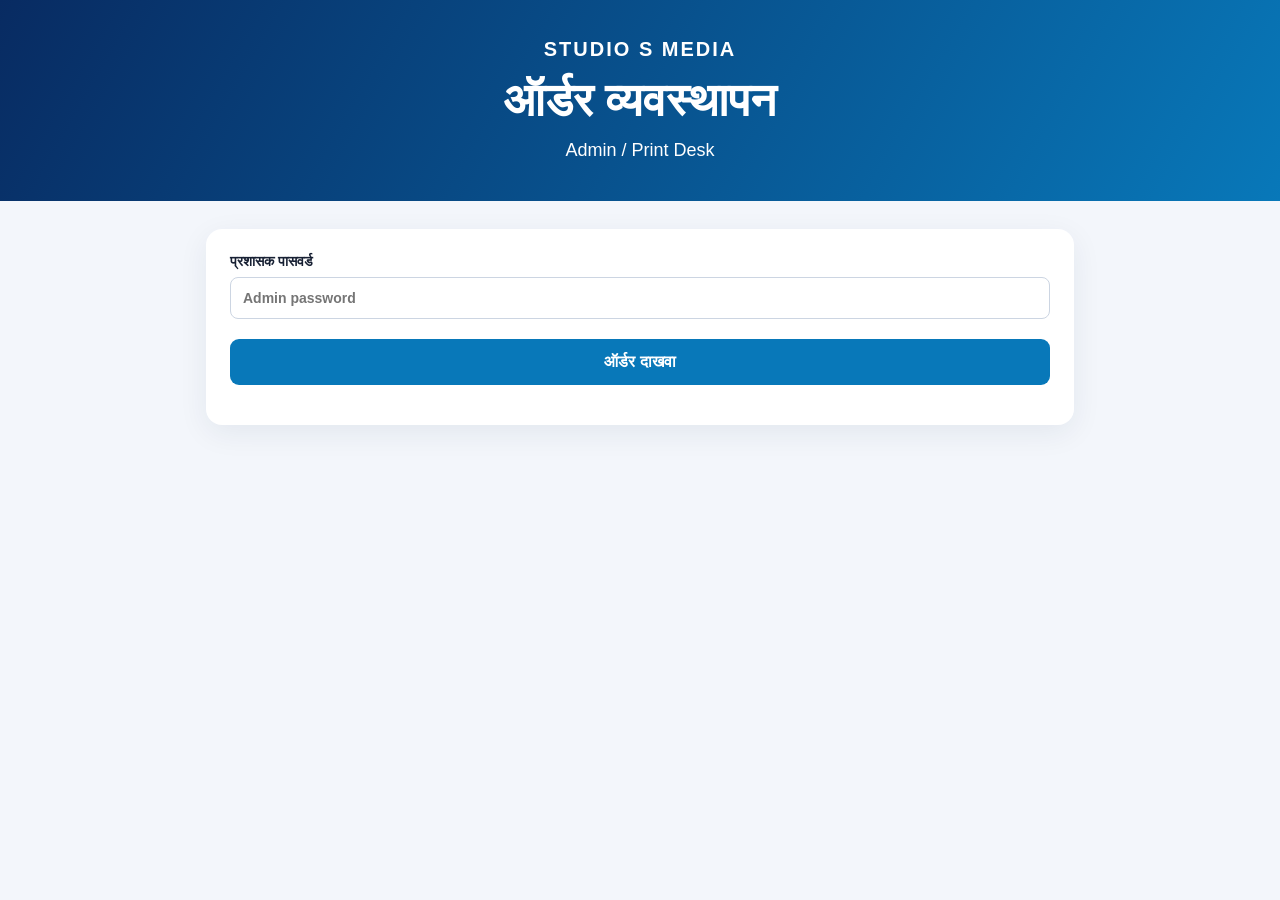
==== admin.html @ 2d2276fe "Add files via upload" ====
<!doctype html>
<html lang="mr"><head><meta charset="utf-8"><meta name="viewport" content="width=device-width,initial-scale=1"><title>Studio S Media - Admin</title><link rel="stylesheet" href="style.css"></head>
<body><header class="hero"><div class="brand">STUDIO S MEDIA</div><h1>ऑर्डर व्यवस्थापन</h1><p>Admin / Print Desk</p></header>
<main><section class="panel">
<label>प्रशासक पासवर्ड<input id="password" type="password" placeholder="Admin password"></label>
<button id="load">ऑर्डर दाखवा</button><p id="adminMsg"></p><div id="orders"></div>
</section></main><script src="admin.js"></script></body></html>
---- style.css ----
:root{font-family:Arial,"Noto Sans Devanagari",sans-serif;color:#172033;background:#f3f6fb}
*{box-sizing:border-box}body{margin:0}.hero{background:linear-gradient(120deg,#082b62,#0878b9);color:white;text-align:center;padding:38px 16px 32px}
.brand{font-weight:800;letter-spacing:2px;font-size:20px}.hero h1{font-size:clamp(28px,5vw,46px);margin:12px 0}.hero p{font-size:18px;margin:8px}.contact{margin-top:18px;font-size:14px}
main{max-width:900px;margin:28px auto;padding:0 16px}.intro{text-align:center;margin-bottom:22px}.intro h2,.steps h2{color:#073b78}
.panel,.steps{background:white;border-radius:16px;padding:24px;box-shadow:0 8px 30px #102b4c12}.grid{display:grid;grid-template-columns:1fr 1fr;gap:16px}
label{display:flex;flex-direction:column;gap:7px;font-weight:600;font-size:14px}.wide{grid-column:1/-1}
input,select,textarea{font:inherit;border:1px solid #ccd5e2;border-radius:8px;padding:12px;background:#fff;width:100%}
button{margin-top:20px;background:#0878b9;color:white;border:0;border-radius:9px;padding:14px 22px;font-size:16px;font-weight:700;cursor:pointer;width:100%}
button:hover{background:#075b91}#message{font-weight:700}.steps{margin-top:22px}.stepgrid{display:grid;grid-template-columns:repeat(4,1fr);gap:12px}.stepgrid div{background:#eef6fc;padding:15px;border-radius:10px}.stepgrid b,.stepgrid span{display:block}.stepgrid span{font-size:13px;margin-top:8px}
footer{text-align:center;padding:24px;color:#64748b;font-size:13px}
@media(max-width:650px){.grid{grid-template-columns:1fr}.wide{grid-column:auto}.stepgrid{grid-template-columns:1fr 1fr}.panel{padding:17px}}
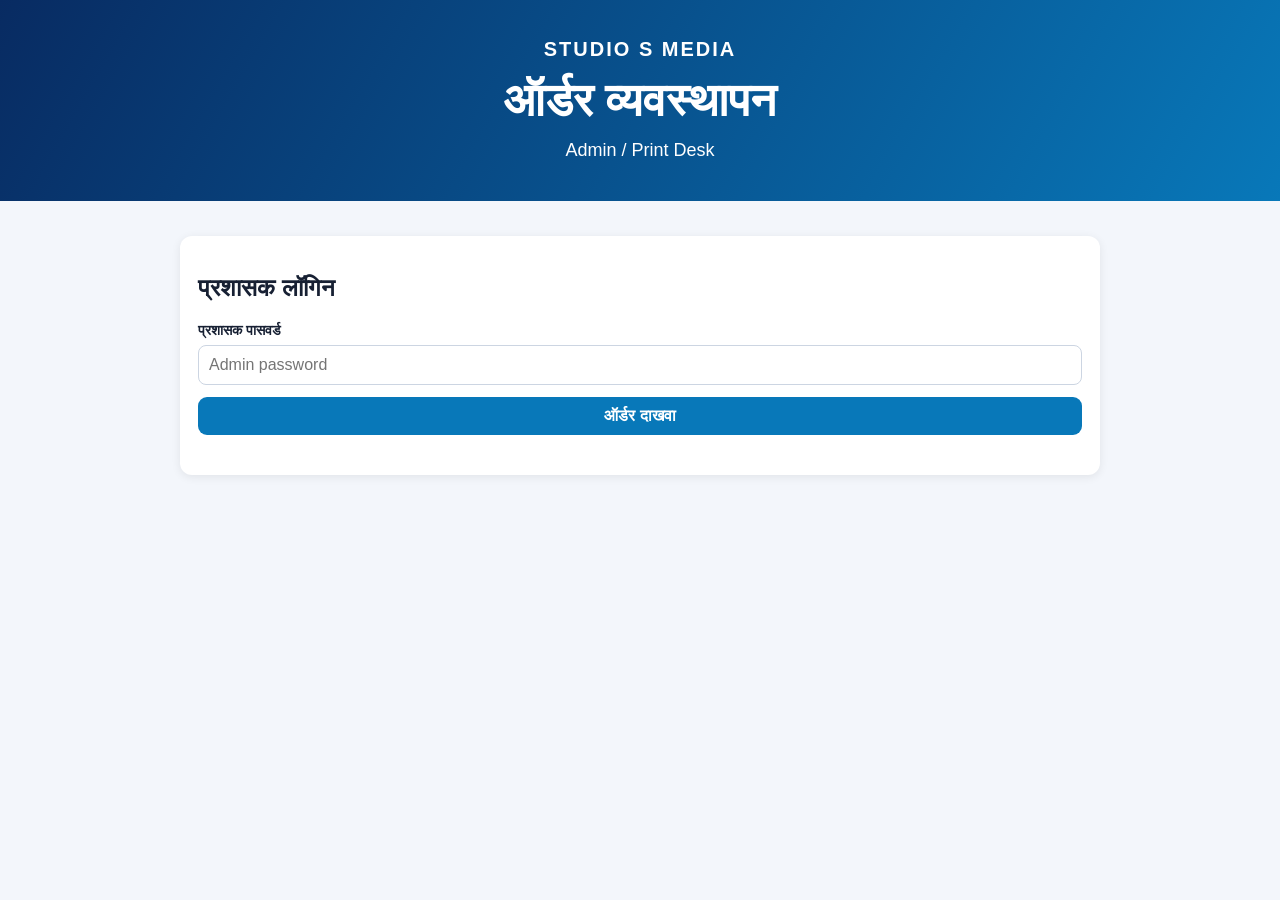
==== commit c156c567: "Update admin.html" ====
--- a/admin.html
+++ b/admin.html
@@ -1,7 +1,105 @@
+
 <!doctype html>
-<html lang="mr"><head><meta charset="utf-8"><meta name="viewport" content="width=device-width,initial-scale=1"><title>Studio S Media - Admin</title><link rel="stylesheet" href="style.css"></head>
-<body><header class="hero"><div class="brand">STUDIO S MEDIA</div><h1>ऑर्डर व्यवस्थापन</h1><p>Admin / Print Desk</p></header>
-<main><section class="panel">
-<label>प्रशासक पासवर्ड<input id="password" type="password" placeholder="Admin password"></label>
-<button id="load">ऑर्डर दाखवा</button><p id="adminMsg"></p><div id="orders"></div>
-</section></main><script src="admin.js"></script></body></html>
+<html lang="mr">
+<head>
+  <meta charset="utf-8">
+  <meta name="viewport" content="width=device-width, initial-scale=1">
+  <title>Studio S Media - Admin</title>
+  <link rel="stylesheet" href="style.css">
+
+  <style>
+    .admin-wrap {
+      max-width: 950px;
+      margin: 20px auto;
+      padding: 15px;
+    }
+
+    .admin-panel {
+      background: white;
+      padding: 18px;
+      margin-bottom: 18px;
+      border-radius: 12px;
+      box-shadow: 0 2px 10px rgba(0,0,0,.08);
+      overflow-wrap: anywhere;
+    }
+
+    .admin-panel button,
+    .admin-panel select,
+    .admin-panel input {
+      margin: 6px 5px 6px 0;
+      padding: 10px;
+      max-width: 100%;
+    }
+
+    .admin-panel button {
+      cursor: pointer;
+    }
+
+    .file-item {
+      margin: 12px 0;
+      padding: 10px;
+      border: 1px solid #ddd;
+      border-radius: 8px;
+      list-style: none;
+    }
+
+    .print-btn {
+      background: #167a36;
+      color: white;
+      border: 0;
+      border-radius: 6px;
+    }
+
+    .download-btn {
+      background: #1558a6;
+      color: white;
+      border: 0;
+      border-radius: 6px;
+    }
+
+    .status-msg {
+      white-space: pre-wrap;
+      overflow-wrap: anywhere;
+    }
+
+    .file-status {
+      margin-top: 7px;
+      font-size: 14px;
+    }
+  </style>
+</head>
+
+<body>
+
+  <header class="hero">
+    <div class="brand">STUDIO S MEDIA</div>
+    <h1>ऑर्डर व्यवस्थापन</h1>
+    <p>Admin / Print Desk</p>
+  </header>
+
+  <main class="admin-wrap">
+
+    <section class="admin-panel">
+      <h2>प्रशासक लॉगिन</h2>
+
+      <label for="password">प्रशासक पासवर्ड</label>
+      <input
+        id="password"
+        type="password"
+        placeholder="Admin password"
+        autocomplete="current-password"
+      >
+
+      <button id="load" type="button">
+        ऑर्डर दाखवा
+      </button>
+
+      <p id="adminMsg" class="status-msg" aria-live="polite"></p>
+      <div id="orders"></div>
+    </section>
+
+  </main>
+
+  <script src="admin.js"></script>
+</body>
+</html>
